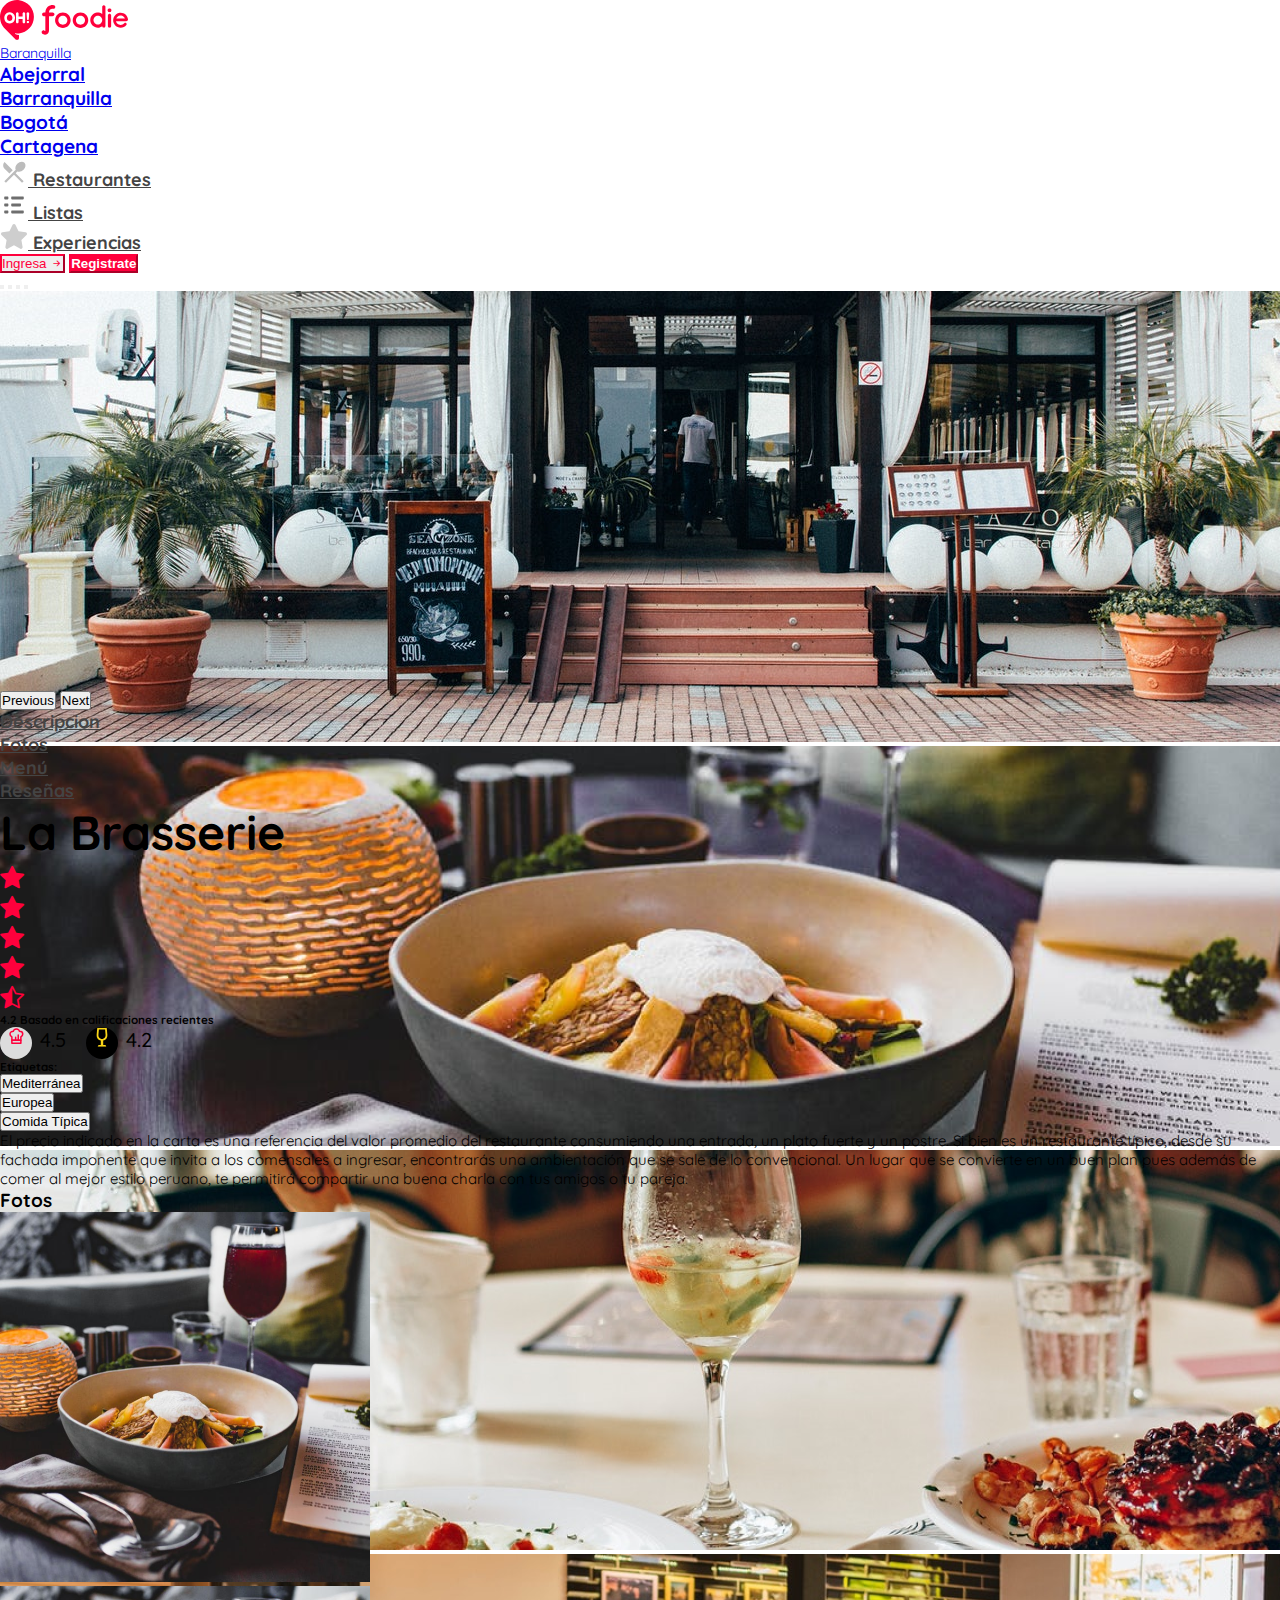
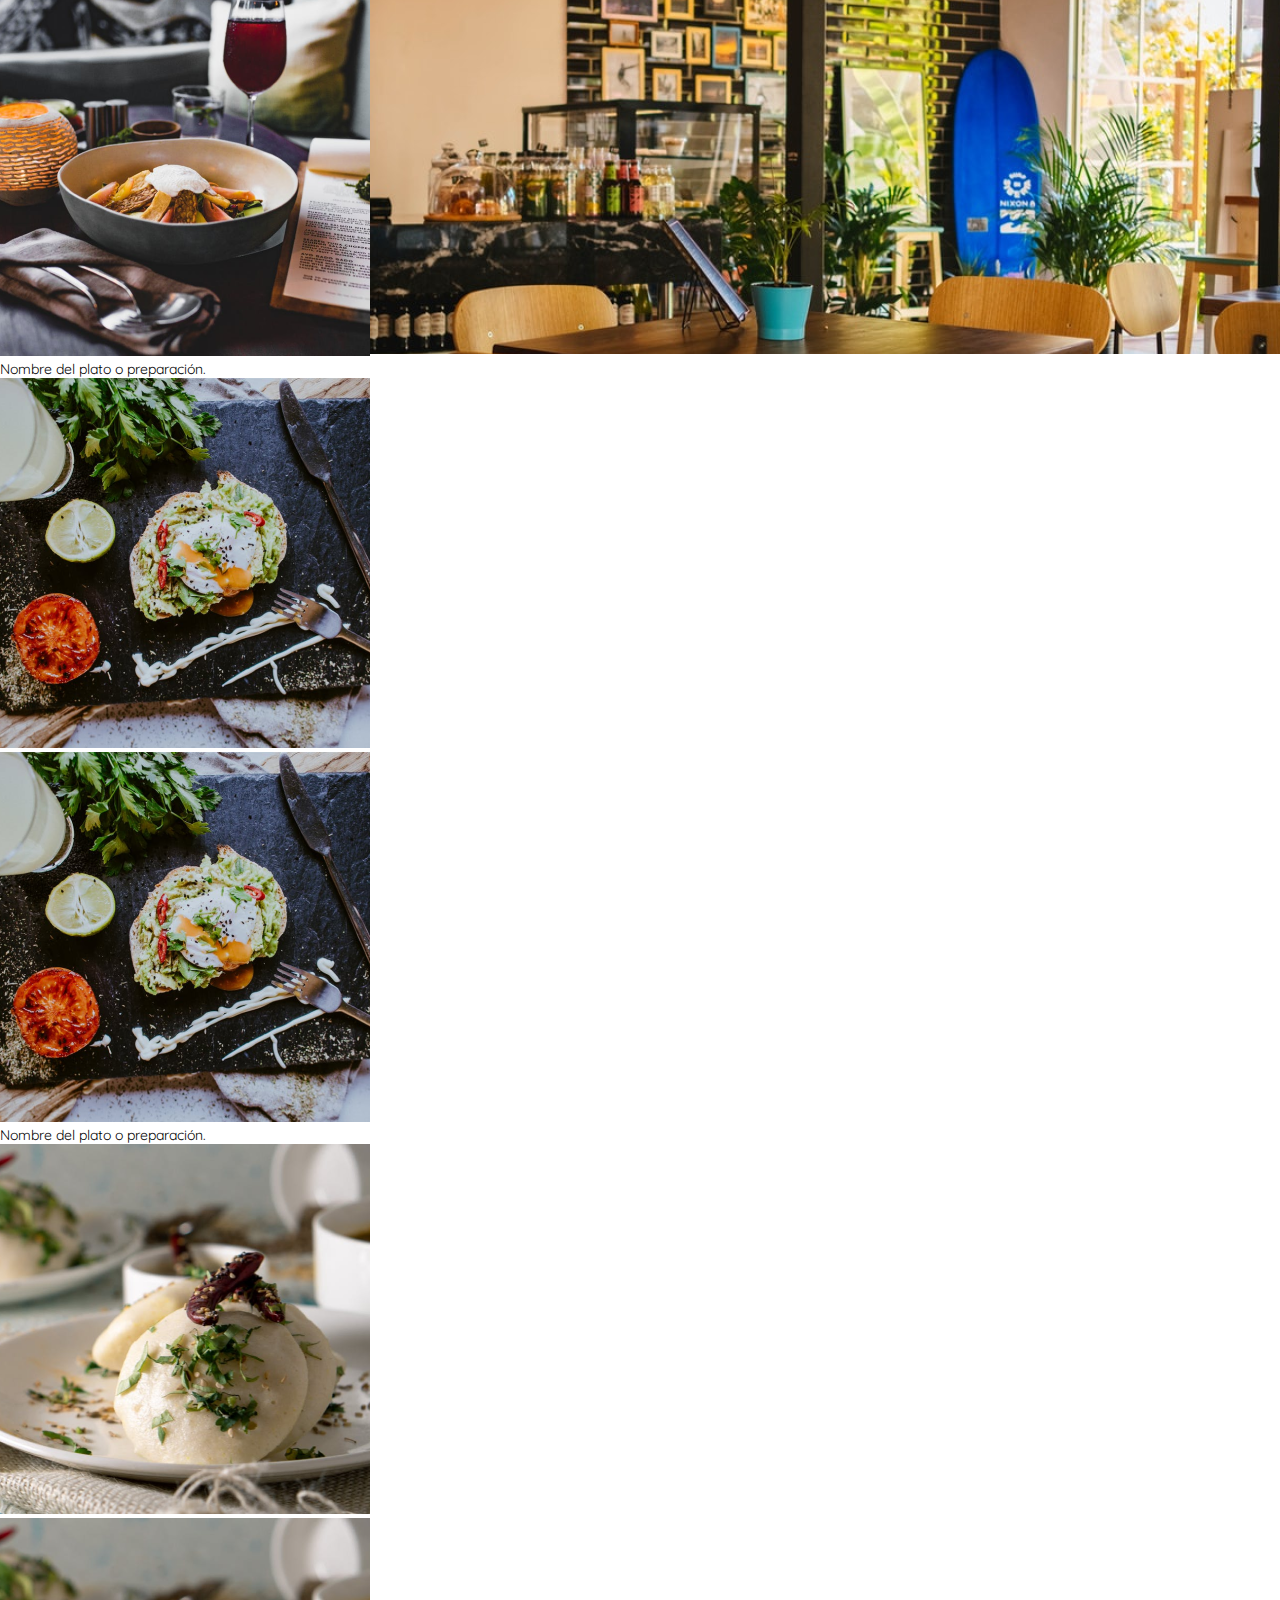
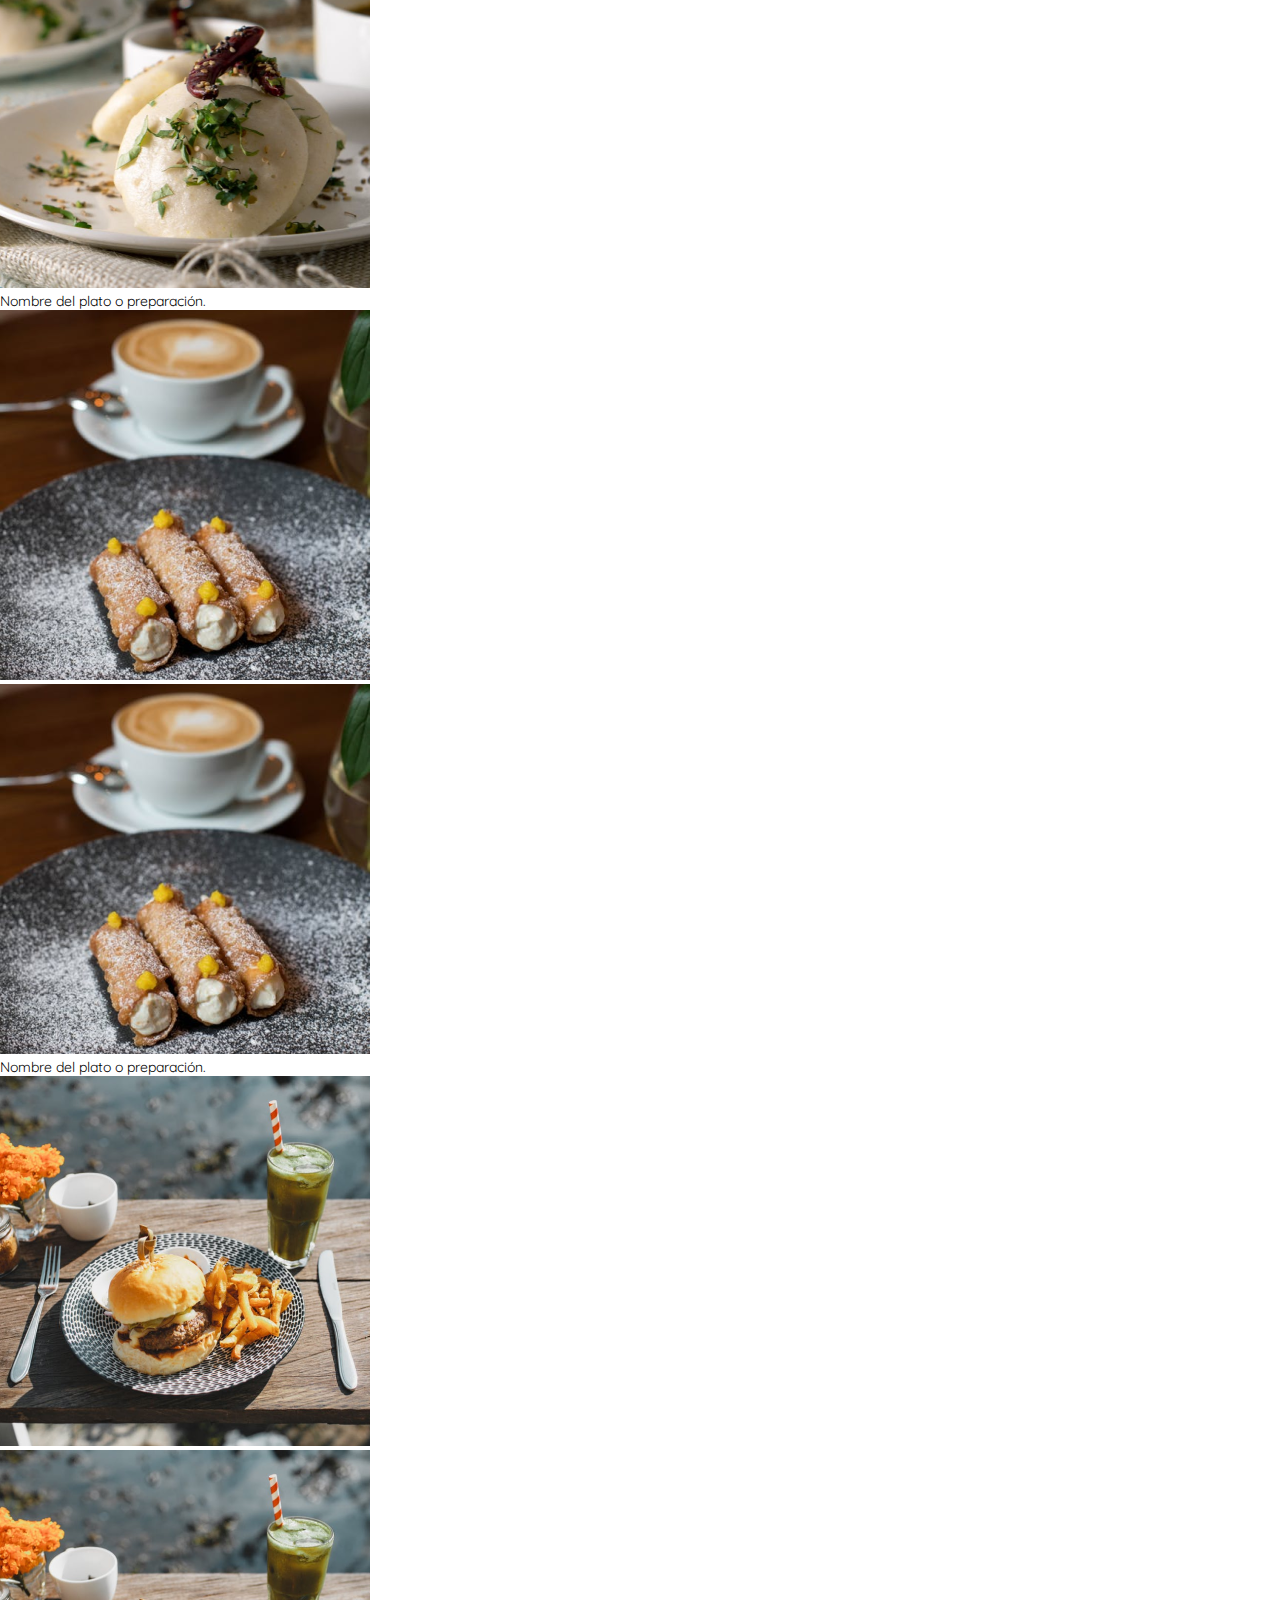
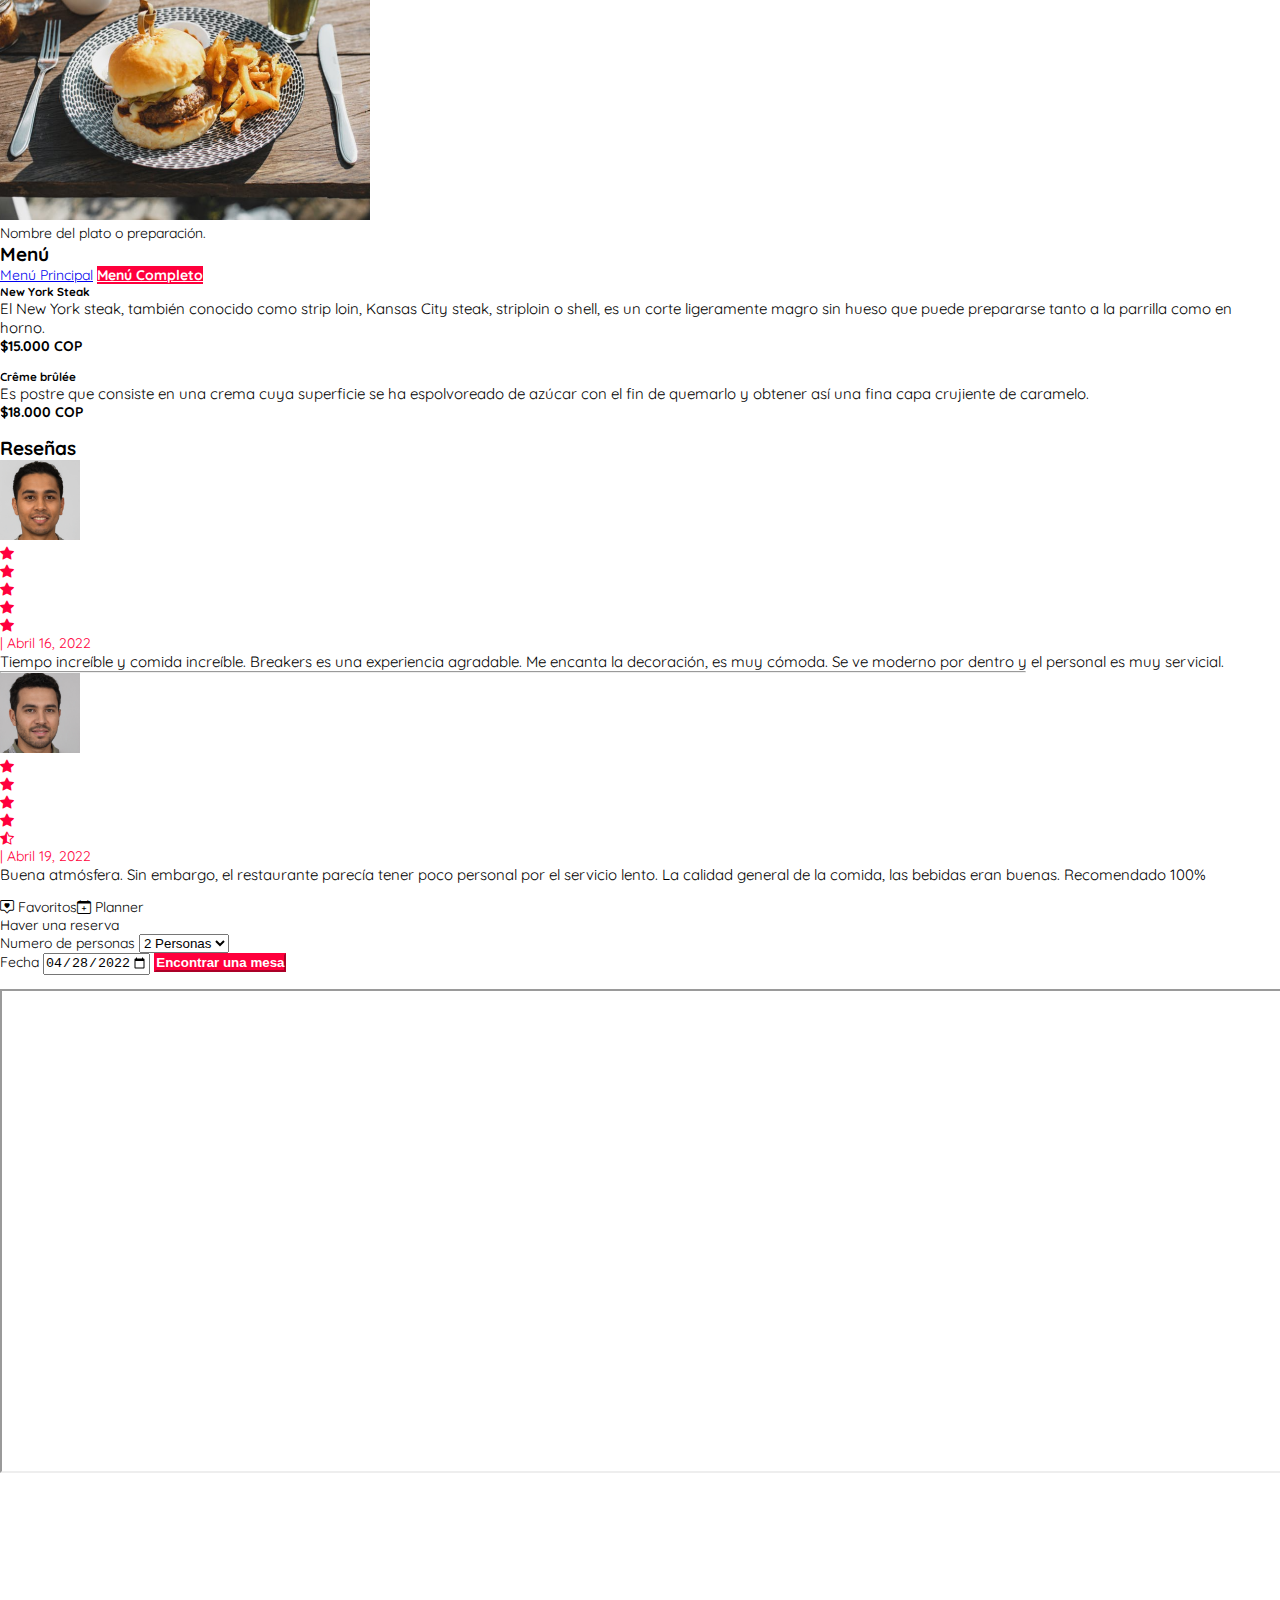
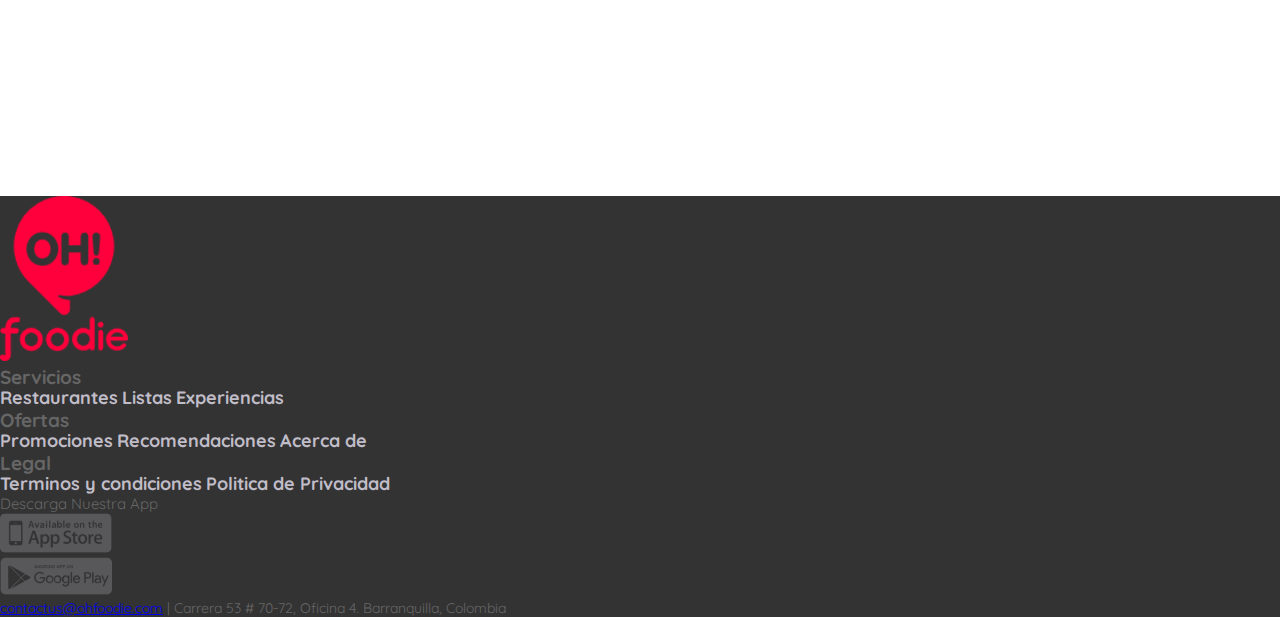
==== detalle.html @ 02bc9973 "First Pull" ====
<!doctype html>
<html lang="en">
  <head>
    <!-- Required meta tags -->
    <meta charset="utf-8">
    <meta name="viewport" content="width=device-width, initial-scale=1">
    <link rel="shortcut icon" href="img/FavIcon.png">
    <!-- CSS -->
    <link href="https://cdn.jsdelivr.net/npm/bootstrap@5.0.2/dist/css/bootstrap.min.css" rel="stylesheet" integrity="sha384-EVSTQN3/azprG1Anm3QDgpJLIm9Nao0Yz1ztcQTwFspd3yD65VohhpuuCOmLASjC" crossorigin="anonymous">
    <link rel="stylesheet" href="css/estilos.css">
    <!-- Fonts -->
    <link rel="stylesheet" href="https://cdn.jsdelivr.net/npm/bootstrap-icons@1.8.1/font/bootstrap-icons.css">
    <link rel="preconnect" href="https://fonts.googleapis.com">
    <link rel="preconnect" href="https://fonts.gstatic.com" crossorigin>
    <link href="https://fonts.googleapis.com/css2?family=Quicksand:wght@400;500;700&display=swap" rel="stylesheet">
    <title>Detalle | OH Foodie, Web App!</title>
  </head>
  <body>
<header class="container py-3 mb-0 border-bottom">
    <div class="d-flex flex-wrap align-items-center justify-content-center justify-content-md-between">
        <div class="d-flex align-items-center col-md-3 mb-2 mb-md-0 text-dark text-decoration-none">
            <a href="index.html" class="navbar-brand">
                <figure class="m-0">
                    <img src="img/LogoOhFoodieHorizontal.svg" alt="">
                </figure>
            </a>
            <div class="dropdown">
                <a class="btn btn-outline-secondary dropdown-toggle" href="#" role="button" id="dropdownMenuLink" data-bs-toggle="dropdown" aria-expanded="false">
                 <span class="icono"></span>  Baranquilla
                </a>
              
                <ul class="dropdown-menu" aria-labelledby="dropdownMenuLink">
                  <li><h3><a class="dropdown-item" href="#">Abejorral</a></li>
                  <li><h3><a class="dropdown-item" href="#">Barranquilla</a></li>
                  <li><h3><a class="dropdown-item" href="#">Bogotá</a></li>
                  <li><h3><a class="dropdown-item" href="#">Cartagena</a></li>
                </ul>
            </div>
        </div>
    
        <ul class="nav col-12 col-md-auto my-3 my-md-0 justify-content-center mb-md-0">
            <li><a href="restaurantes.html" class="nav-link h6 px-3 mb-0 link-dark"><span class="icono"><img src="img/icons/icon-restaurantes.svg" alt=""></span> Restaurantes</a></li>
            <li><a href="listas.html" class="nav-link h6 px-3 mb-0 link-dark"><span class="icono"><img src="img/icons/icon-listas.svg" alt=""></span> Listas</a></li>
            <li><a href="experiencias.html" class="nav-link h6 px-3 mb-0 link-dark"><span class="icono"><img src="img/icons/icon-exp.svg" alt=""></span> Experiencias</a></li>
        </ul>
    
        <div class="col-md-3 text-end">
            <button type="button" class="btn btn-outline-primary me-2">Ingresa <i class="bi bi-arrow-right-short"></i></button>
            <button type="button" class="btn btn-primary">Registrate</button>
        </div>
    </div>
</header>
<main>
<section class=" jumbotron slider">
    <div class="container-fluid px-0" >
        <div id="carouselExampleIndicators" class="carousel slide" data-bs-ride="carousel">
            <div class="carousel-indicators">
              <button type="button" data-bs-target="#carouselExampleIndicators" data-bs-slide-to="0" class="active" aria-current="true" aria-label="Slide 1"></button>
              <button type="button" data-bs-target="#carouselExampleIndicators" data-bs-slide-to="1" aria-label="Slide 2"></button>
              <button type="button" data-bs-target="#carouselExampleIndicators" data-bs-slide-to="2" aria-label="Slide 3"></button>
              <button type="button" data-bs-target="#carouselExampleIndicators" data-bs-slide-to="3" aria-label="Slide 4"></button>
            </div>
            <div class="carousel-inner">
              <div class="carousel-item active">
                <img src="img/slide/restaurant-detalle1.jpg" class="d-block w-100" alt="...">
              </div>
              <div class="carousel-item">
                <img src="img/slide/restaurant-detalle2.jpg" class="d-block w-100" alt="...">
              </div>
              <div class="carousel-item">
                <img src="img/slide/restaurant-detalle3.jpg" class="d-block w-100" alt="...">
              </div>
              <div class="carousel-item">
                <img src="img/slide/restaurant-detalle4.jpg" class="d-block w-100" alt="...">
              </div>
            </div>
            <button class="carousel-control-prev" type="button" data-bs-target="#carouselExampleIndicators" data-bs-slide="prev">
              <span class="carousel-control-prev-icon" aria-hidden="true"></span>
              <span class="visually-hidden">Previous</span>
            </button>
            <button class="carousel-control-next" type="button" data-bs-target="#carouselExampleIndicators" data-bs-slide="next">
              <span class="carousel-control-next-icon" aria-hidden="true"></span>
              <span class="visually-hidden">Next</span>
            </button>
          </div>
    </div>
</section><!-- Hero-->
<!--///-->
<section class="contenido py-5">
    <div class="container">
        <div class="container-fluid my-5 px-0">
            <div class="row">
                <div class="col-md-9 ">
                    <div class="card  ">
                        <div class="card-header">
                          <ul class="nav">
                            <li class="nav-item">
                              <a class="nav-link active" href="#descripcion">Descripcion</a>
                            </li>
                            <li class="nav-item">
                              <a class="nav-link" href="#fotos">Fotos</a>
                            </li>
                            <li class="nav-item">
                              <a class="nav-link" href="#menu">Menú</a>
                            </li>
                            <li class="nav-item">
                                <a class="nav-link" href="#resena">Reseñas</a>
                              </li>
                          </ul>
                        </div>
                        <div class="card-body">
                            <section id="descripcion">
                                <div class="name mb-3 border-bottom">
                                    <h1 class="h1 fw-bold">La Brasserie</h1>
                                </div><!--/name-->
                                <div class="rating">
                                    <ul class="list-inline">
                                        <li class="list-inline-item"><i class="bi bi-star-fill"></i></li>
                                        <li class="list-inline-item"><i class="bi bi-star-fill"></i></li>
                                        <li class="list-inline-item"><i class="bi bi-star-fill"></i></li>
                                        <li class="list-inline-item"><i class="bi bi-star-fill"></i></li>
                                        <li class="list-inline-item"><i class="bi bi-star-half"></i></li>
                                    </ul>
                                </div><!--/rating-->
                                <h5 class="card-title fw-bold d-block">4.2 Basado en calificaciones recientes </h5>
                                <div class="reviews d-flex mt-2 mb-4">
                                    <div class="label text-dark border py-1 px-3 me-2" data-bs-toggle="tooltip" data-bs-placement="top" title="Foodie Ranking">
                                        <span class="badge foodie"><figure><img src="img/icons/foodie-icon.svg" alt=""></figure></span> 4.5 
                                    </div> <!--/foodie-->
                                    <div class="label text-dark border py-1 px-3 ms-2" data-bs-toggle="tooltip" data-bs-placement="top" title="Foodie Pro Ranking">
                                        <span class="badge foodie-pro"><figure><img src="img/icons/foodpro-icon.svg" alt=""></figure></span> 4.2 
                                    </div> <!--/foodie-pro-->
                                </div><!--/review btns -->
                                <div class="etiquetas">
                                    <h5 class="card-title fw-bold d-inline-block">Etiquetas: </h5>
                                    <ul class="list-inline d-inline-block ms-2">
                                        <li class="list-inline-item"><button class="btn btn-sm btn-outline-secondary">Mediterránea</button></li>
                                        <li class="list-inline-item"><button class="btn btn-sm btn-outline-secondary">Europea</button></li>
                                        <li class="list-inline-item"><button class="btn btn-sm btn-outline-secondary">Comida Típica</button></li>
                                    </ul>
                                </div><!--/etiquetas-->
                              <p class="card-text">El precio indicado en la carta es una referencia del valor promedio del restaurante consumiendo una entrada, un plato fuerte y un postre. Si bien es un restaurante típico, desde su fachada imponente que invita a los comensales a ingresar, encontrarás una ambientación que se sale de lo convencional. Un lugar que se convierte en un buen plan pues además de comer al mejor estilo peruano, te permitirá compartir una buena charla con tus amigos o tu pareja.</p>
                            </section><!--/#descripcion-->
                            <section id="fotos" class="mt-4">
                                <div class="mb-3 border-bottom">
                                    <h3 class="card-title fw-bold d-block">Fotos </h3>
                                </div><!--/title-->
                                <div class="grid-gallery">
                                    <div class="container px-0">
                                        <div class="row d-flex justify-content-start">
                                            <div class="col-md-6">
                                               <a href="#" data-bs-toggle="modal" data-bs-target="#gallery-1"> <img src="img/detalle-galeria-1.png" alt="Imagen Galería" class="img-fluid  w-100 rounded"></a>
                                               <!-- Modal -->
                                                <div class="modal fade" id="gallery-1" tabindex="-1" aria-labelledby="gallery-1" aria-hidden="true">
                                                    <div class="modal-dialog">
                                                    <div class="modal-content border-0 bg-transparent">
                                                        <figure class="figure">
                                                            <img src="img/detalle-galeria-1.png" alt="Imagen del restaurante" class="img-fluid w-100">
                                                            <figcaption class="figure-caption text-center text-white pt-3">Nombre del plato o preparación.</figcaption>
                                                        </figure>
                                                    </div>
                                                    </div>
                                                </div>
                                            </div><!--/col-->
                                            <div class="col-md-6">
                                                <div class="container-fluid px-0">
                                                    <div class="row">
                                                        <div class="col-md-6">
                                                            <a href="#" data-bs-toggle="modal" data-bs-target="#gallery-2"> <img src="img/detalle-galeria-2.png" alt="Imagen Galería" class="img-fluid  w-100 rounded"></a>
                                                            <!-- Modal -->
                                                                <div class="modal fade" id="gallery-2" tabindex="-1" aria-labelledby="gallery-2" aria-hidden="true">
                                                                    <div class="modal-dialog">
                                                                    <div class="modal-content border-0 bg-transparent">
                                                                        <figure class="figure">
                                                                            <img src="img/detalle-galeria-2.png" alt="Imagen del restaurante" class="img-fluid w-100">
                                                                            <figcaption class="figure-caption text-center text-white pt-3">Nombre del plato o preparación.</figcaption>
                                                                        </figure>
                                                                    </div>
                                                                    </div>
                                                                </div>
                                                        </div><!--/col-->
                                                        <div class="col-md-6">
                                                            <a href="#" data-bs-toggle="modal" data-bs-target="#gallery-3"> <img src="img/detalle-galeria-3.png" alt="Imagen Galería" class="img-fluid  w-100 rounded"></a>
                                                            <!-- Modal -->
                                                                <div class="modal fade" id="gallery-3" tabindex="-1" aria-labelledby="gallery-3" aria-hidden="true">
                                                                    <div class="modal-dialog">
                                                                    <div class="modal-content border-0 bg-transparent">
                                                                        <figure class="figure">
                                                                            <img src="img/detalle-galeria-3.png" alt="Imagen del restaurante" class="img-fluid w-100">
                                                                            <figcaption class="figure-caption text-center text-white pt-3">Nombre del plato o preparación.</figcaption>
                                                                        </figure>
                                                                    </div>
                                                                    </div>
                                                                </div>
                                                        </div><!--/col-->
                                                    </div><!--/row-->
                                                    <div class="row mt-4">        
                                                        <div class="col-md-6">
                                                            <a href="#" data-bs-toggle="modal" data-bs-target="#gallery-4"> <img src="img/detalle-galeria-4.png" alt="Imagen Galería" class="img-fluid  w-100 rounded"></a>
                                                            <!-- Modal -->
                                                            <div class="modal fade" id="gallery-4" tabindex="-1" aria-labelledby="gallery-4" aria-hidden="true">
                                                                <div class="modal-dialog">
                                                                <div class="modal-content border-0 bg-transparent">
                                                                    <figure class="figure">
                                                                        <img src="img/detalle-galeria-4.png" alt="Imagen del restaurante" class="img-fluid w-100">
                                                                        <figcaption class="figure-caption text-center text-white pt-3">Nombre del plato o preparación.</figcaption>
                                                                    </figure>
                                                                </div>
                                                                </div>
                                                            </div>
                                                        </div><!--/col-->
                                                        <div class="col-md-6">
                                                            <a href="#" data-bs-toggle="modal" data-bs-target="#gallery-5"> <img src="img/detalle-galeria-5.png" alt="Imagen Galería" class="img-fluid  w-100 rounded"></a>
                                                            <!-- Modal -->
                                                            <div class="modal fade" id="gallery-5" tabindex="-1" aria-labelledby="gallery-5" aria-hidden="true">
                                                                <div class="modal-dialog">
                                                                <div class="modal-content border-0 bg-transparent">
                                                                    <figure class="figure">
                                                                        <img src="img/detalle-galeria-5.png" alt="Imagen del restaurante" class="img-fluid w-100">
                                                                        <figcaption class="figure-caption text-center text-white pt-3">Nombre del plato o preparación.</figcaption>
                                                                    </figure>
                                                                </div>
                                                                </div>
                                                            </div>
                                                        </div><!--/col-->
                                                    </div><!--/row-->
                                                </div><!--Container fluid -->
                                            </div><!--/col-->
                                        </div><!--/fila-->
                                    </div><!--/contenedor-->
                                </div><!--/Grid-gallery -->
                            </section><!--/#fotos-->
                            <section id="menu" class="mt-4">
                                <div class="mb-3 border-bottom">
                                    <h3 class="card-title fw-bold d-block">Menú </h3>
                                </div><!--/title-->
                                <div class="navegacion mb-4">
                                    <a href="#" class="btn btn-outline-secondary  disabled">Menú Principal</a>
                                    <a href="menuFULL.html" class="btn btn-primary">Menú Completo</a>
                                </div><!--/Nav-->
                                <div class="card fw-100"  >
                                    <div class="card-body">
                                        <div class="container-fluid px-0">
                                            <div class="row d-flex align-items-center">
                                                <div class="col-8">
                                                    <h5 class="card-title fw-bold">New York Steak</h5>
                                                    <p class="card-text">El New York steak, también conocido como strip loin, Kansas City steak, striploin o shell, es un corte ligeramente magro sin hueso que puede prepararse tanto a la parrilla como en horno. </p>
                                                </div>
                                                <div class="col-4">
                                                    <h4 class="h4 fw-bold text-center">$15.000 COP</h4>
                                                </div>
                                            </div><!--/Flex-->
                                        </div><!--/container-->
                                    </div><!--/card-body-->
                                </div><!--/card-->
                                <div class="card fw-100"  >
                                    <div class="card-body">
                                        <div class="container-fluid px-0">
                                            <div class="row d-flex align-items-center">
                                                <div class="col-8">
                                                    <h5 class="card-title fw-bold">Crême brûlée</h5>
                                                    <p class="card-text">Es postre que consiste en una crema cuya superficie se ha espolvoreado de azúcar con el fin de quemarlo y obtener así una fina capa crujiente de caramelo.  </p>
                                                </div>
                                                <div class="col-4">
                                                    <h4 class="h4 fw-bold text-center">$18.000 COP</h4>
                                                </div>
                                            </div><!--/Flex-->
                                        </div><!--/container-->
                                    </div><!--/card-body-->
                                </div><!--/card-->
                            </section><!--/#Menu-->
                            <section id="resena" class="mt-4">
                                <div class="mb-3 border-bottom">
                                    <h3 class="card-title fw-bold d-block">Reseñas </h3>
                                </div><!--/title-->
                                <div class="contenido-reviews container-fluid px-0">
                                    <div class="row g-4 align-middle">
                                        <div class="col-12 d-flex align-items-start  py-4">
                                            <img src="img/face-male2.jpg" width="80" alt="" class="align-middle my-auto img-fluid rounded-circle">
                                            <div class="mx-2 px-2">
                                                <ul class="list-inline fs-5 color-principal mb-0">
                                                    <li class="list-inline-item"><i class="bi bi-star-fill"></i></li>
                                                    <li class="list-inline-item"><i class="bi bi-star-fill"></i></li>
                                                    <li class="list-inline-item"><i class="bi bi-star-fill"></i></li>
                                                    <li class="list-inline-item"><i class="bi bi-star-fill"></i></li>
                                                    <li class="list-inline-item"><i class="bi bi-star-fill"></i></li>
                                                    <li class="list-inline-item text-dark">| Abril 16, 2022</li>
                                                </ul>
                                                <p class="card-text">Tiempo increíble y comida increíble. Breakers es una experiencia agradable. Me encanta la decoración, es muy cómoda. Se ve moderno por dentro y el personal es muy servicial. </p>
                                            </div>
                                        </div> <!--/col-->
                                        <hr class="mx-auto my-3" style="width:80%">
                                        <div class="col-12 d-flex align-items-start  py-4">
                                            <img src="img/face-male1.jpg" width="80" alt="" class="align-middle my-auto img-fluid rounded-circle">
                                            <div class="mx-2 px-2">
                                                <ul class="list-inline fs-5 color-principal mb-0">
                                                    <li class="list-inline-item"><i class="bi bi-star-fill"></i></li>
                                                    <li class="list-inline-item"><i class="bi bi-star-fill"></i></li>
                                                    <li class="list-inline-item"><i class="bi bi-star-fill"></i></li>
                                                    <li class="list-inline-item"><i class="bi bi-star-fill"></i></li>
                                                    <li class="list-inline-item"><i class="bi bi-star-half"></i></li>
                                                    <li class="list-inline-item text-dark">| Abril 19, 2022</li>
                                                </ul>
                                                <p class="card-text">Buena atmósfera. Sin embargo, el restaurante parecía tener poco personal por el servicio lento. La calidad general de la comida, las bebidas eran buenas. Recomendado 100% </p>
                                            </div>
                                        </div> <!--/col-->
                                    </div>
                                </div><!--/contenido reviews --> 
                            </section><!--/#reseñas-->
                        </div>
                      </div>
                </div><!--/resultado listado-->
                <!-- /// -->
                <aside class="col-md-3 sidebar">
                    <div class="reviews d-flex gap-1 justify-content-between mt-0 mb-3">
                        <div class=" flex-fill  btn btn-sm btn-outline-secondary" data-bs-toggle="tooltip" data-bs-placement="top" title="Foodie Ranking">
                            <i class="bi bi-chat-square-heart"></i> Favoritos 
                        </div> <!--/foodie-->
                        <div class=" flex-fill  btn btn-sm btn-outline-secondary" data-bs-toggle="tooltip" data-bs-placement="top" title="Foodie Pro Ranking">
                            <i class="bi bi-calendar-plus"></i>  Planner 
                        </div> <!--/foodie-pro-->
                    </div><!--/reviews -->
                    <div class="reservation-engine">
                        <div class="card">
                            <div class="card-header fw-bold text-center">
                              Haver una reserva
                            </div>
                            <div class="card-body">
                              <form action="">
                                <label for="floatingInputValue" class="fw-bold">Numero de personas</label>
                                <select class="form-select" aria-label="Default select example">
                                    <option >1 Persona</option>
                                    <option selected value="1">2 Personas</option>
                                    <option value="2">3 Personas</option>
                                    <option value="3">4 Personas</option>
                                </select>
                                <div class="my-2"></div>
                                <label for="floatingInputValue" class="fw-bold">Fecha</label>
                                <input type="date" class="form-control" id="start" name="trip-start" value="2022-04-28"  min="2022-04-01" max="2022-12-31">
                                <button type="submit" class="btn btn-primary w-100 my-3">Encontrar una mesa</button>
                              </form>
                            </div>
                        </div><!--/card-->
                    </div><!--/motor reserva -->
                    <div>
                        <!-- iframe Google Maps-->
                        <iframe src="https://www.google.com/maps/d/embed?mid=13K84x0CL-Ffv115IIRxyzeY8BXI&ehbc=2E312F" width="100%" height="480" class="border rounded"></iframe>
                    </div><!-- /Google Maps -->
                    <div class="sticky-top">
                        <iframe width="100%" height="315" src="https://www.youtube-nocookie.com/embed/p7CgpP3UN_c?controls=0" title="YouTube video player" frameborder="0" allow="accelerometer; autoplay; clipboard-write; encrypted-media; gyroscope; picture-in-picture" allowfullscreen></iframe>
                    </div><!--/video -->
                </aside>
            </div><!--/row-->
        </div><!--/contenedor-->
    </div><!--/container-->

</section><!--/contenido-->
</main>
<footer>
    <div class="quick-links py-5">
        <div class="container py-5">
            <div class="row">
                <div class="col-md-3">
                    <figure>
                        <img src="img/LogoOhFoodieVertical.svg" alt="">
                    </figure>
                </div><!--/col-->
                <div class="col-md-3">
                    <h3 class="h3 fw-bold text-white">Servicios</h3>
                    <a href="restaurantes.html   " class="d-block my-4">Restaurantes</a>
                    <a href="listas.html" class="d-block my-4">Listas</a>
                    <a href="experiencias.html" class="d-block my-4">Experiencias</a>
                </div><!--/col-->
                <div class="col-md-3">
                    <h3 class="h3 fw-bold text-white">Ofertas</h3>
                    <a href="#" class="d-block my-4">Promociones</a>
                    <a href="#" class="d-block my-4">Recomendaciones</a>
                    <a href="#" class="d-block my-4">Acerca de</a>
                </div><!--/col-->
                <div class="col-md-3">
                    <h3 class="h3 fw-bold text-white">Legal</h3>
                    <a href="#" class="d-block my-4">Terminos y condiciones</a>
                    <a href="#" class="d-block my-4">Politica de Privacidad</a>
                    <div class="download-app">
                        <p class="muted">Descarga Nuestra App</p>
                        <ul class="list-inline">
                            <li class="list-inline-item"><a href="#"><img src="img/btn-appStore.png" alt="Descargar desde el App Store"></a></li>
                            <li class="list-inline-item"><a href="#"><img src="img/btn-googlePlay.png" alt="Descargar desde Google Play Store"></a></li>
                        </ul>
                    </div><!--/download-app-->
                </div><!--/col-->
            </div><!--/row-->
        </div><!--/container-->
    </div><!--/links-->
    <div class="copy py-4 fw-bolder bg-dark">
        <div class="container text-center fs-6">
            <a href="mailto:contactus@ohfoodie.com" class="text-white">contactus@ohfoodie.com</a> | Carrera 53 # 70-72, Oficina 4. Barranquilla, Colombia
        </div><!--/container-->
    </div><!--/copy-->
</footer>
    <!--  JavaScript -->
    <script src="https://cdn.jsdelivr.net/npm/bootstrap@5.1.3/dist/js/bootstrap.bundle.min.js" integrity="sha384-ka7Sk0Gln4gmtz2MlQnikT1wXgYsOg+OMhuP+IlRH9sENBO0LRn5q+8nbTov4+1p" crossorigin="anonymous"></script>
    
    <script src="js/scripts.js"></script>
  </body>
</html>
---- css/estilos.css ----
/*-------------------------------------------*\ 
   Indice
   - Colores
   - Fuentes y Tipografia
   - Botones
   - Estilos General
   - Navegacion 
   - Cards
   - Carousel
   - Jumbotron
   - Layout - RWD
\*-------------------------------------------*/
*{
    margin: 0;
    padding: 0;
}
a{
    -webkit-transition: all .2s ease-in-out;
    -moz-transition: all .2s ease-in-out;
    -o-transition: all .2s ease-in-out;
    transition: all .2s ease-in-out;
}
/*-------------------------------------------*\
    Colores
\*-------------------------------------------*/
:root {
    --color-primario:#FF003C;
    --color-secundario:#247F9E;
    --gris-oscuro: #333;
    --gris-claro: #666;
}
/*-------------------------------------------*\
    Fonts
\*-------------------------------------------*/
body{
    font-family: 'Quicksand', sans-serif;
    font-size: 14px;
}
h1{
    font-size: 48px;
    font-weight: bold;
    line-height: auto;
}
h2{
    font-size: 24px;
    font-weight: bold;
}
h3{
    font-size: 19px;
}
p{
    font-size: 15px;
    font-weight: medium;
}
/*-------------------------------------------*\
    botones
\*-------------------------------------------*/
.btn-primary {
    color: #fff;
    font-weight: bold;
    background-color: var(--color-primario);
    border-color: var(--color-primario);
}
.btn-primary:hover {
    color: whitesmoke;
    background: #BB0E37;
    border-color: var(--color-primario);
}
.btn-outline-primary {
    color: var(--color-primario);
    border-color:var(--color-primario);
}
.btn-outline-primary:hover {
    color: whitesmoke;
    background-color: var(--color-primario);
    border-color: var(--color-primario);
}
.btn-outline-primary:hover svg{
    fill: white;
}
a.link{
    color:var(--color-primario);
    text-decoration: none;
}
a.link:hover{
    text-decoration: underline;
}
/*-------------------------------------------*\
    Estilos Generales
\*-------------------------------------------*/
.heading{
    font-style: normal;
    font-weight: 700;
    text-decoration: none;
    color:var(--gris-claro);
}
.heading span{
    color: #111;
}
footer{
    background-color:var(--gris-oscuro);
    color: var(--gris-claro);
}
footer .quick-links a{
    text-decoration: none;
    font-size: 18px;
    color: #C0BDC8;
    line-height: 2ex;
    font-weight: 700;
}
footer .quick-links a:hover{
    color: whitesmoke;
}
/*-------------------------------------------*\
    Navegacion
\*-------------------------------------------*/
nav{
    display: inherit;
}
.nav-link{
    font-weight: bold;
    color: #444;
    font-size:18px ;
}
.nav-link:hover{
    color: var(--color-primario);
}
.active .nav-link{
    color:var(--color-primario);
}
.nav-link .icono{
    filter: grayscale(1);
}
.nav-link:hover .icono, .nav-link:focus .icono, .active>.nav-link .icono{
    filter: grayscale(0);
}
.dropdown-menu .dropdown-item:focus, .dropdown-menu .dropdown-item:hover {
    color: whitesmoke;
    background-color: var(--color-secundario);
}

/*-------------------------------------------*\
    Cards
\*-------------------------------------------*/


.card{
    margin-bottom: .9rem;
    border-radius: 10px;
    overflow: hidden;
    /* Just in case */
}
.card-header{
    background-color: transparent;
}
.card-tooltip{
    margin: 8px auto;
}
.card-tooltip .ubicacion{
    font-size: 14px;
    vertical-align: middle;
    text-align: initial;
    line-height: 1rem;
}
.card-tooltip .precios{
    font-size: 1rem;
    font-weight: 600;
    color: #000;
}
.card-tooltip .precios span{color: #666;}
.card-tooltip .horario {
    margin: 8px auto;
    font-weight: bold;
    color: var(--gris-oscuro);
}
.lists-cards .card.bg-dark:after{
    content: '';
    position: absolute;
    left: 0;
    right: 0;
    bottom: 0;
    top: 0;
    width: 100%;
    display: inline-block;
    background-color: #11111185;
    height: auto;
    z-index: 2;
}
.lists-cards .card-img-overlay {
    padding: 45px;
    text-align: start;
    align-items: center;
    z-index: 3;
}
.lists-cards .card-img-overlay h3{
    font-size: 24px;    
    font-weight: bold;
}
.lists-cards a{
    position: relative;
    top: 0;
}
.lists-cards a:hover{
    top: -2px;
}
.lists-cards .card{
    filter: brightness(0.9);
}
.lists-cards a:hover .card{
    filter: brightness(1);
}
.exp-cards{
    display: inherit;
}
.exp-cards img.card-img-top{
    margin-bottom: -50px;
}
.exp-cards .card-body{
    background-color: #fff;
}
.card.cta{
    padding: 10px 12px;
    border: 2px solid #EEEEEE;
    box-sizing: border-box;
    border-radius: 55.5px;
}
.cta .cta-title{
    font-style: normal;
    font-weight: 700;
    font-size: 16px;
    line-height: 19px;
    display: flex;
    align-items: center;
}
a>.cta .cta-title{
    color: #000;
    text-decoration: none;
}
.card-listado{
    display: block;
    margin-bottom: 1.3rem;
}
.card-listado .card-body{
    padding: .5rem 1rem;
}
.card-listado .card-title{
    font-style: normal;
    font-weight: 700;
    font-size: 24px;
    line-height: 30px;
    /* identical to box height */
    display: flex;
    align-items: center;
    color: #222222;
}
.card-listado .card-subtitle{
    font-style: normal;
    font-weight: 500;
    font-size: 15px;
    line-height: 19px;
}
.card-listado .card.w-100{
    max-height: max-content;
}
/*-------------------------------------------*\
    Carousel
\*-------------------------------------------*/
.carousel-control-next {
    right: .5px;
}
.carousel-control-prev {
    left: .5px;
}
.carousel-control-next, .carousel-control-prev{
    width: initial;
}
.carousel-control-prev .icono,.carousel-control-next .icono {
    width: 32px;
    height: 32px;
}
/*-------------------------------------------*\
    Banners - Jumbotron
\*-------------------------------------------*/
.jumbotron{
    background-blend-mode: darken;
    background-position: center!important;
    background-size: cover!important;
}
.bg-hero{
    background: url(../img/bg-hero-home.png) #00000040 no-repeat;
}
.bg-restaurantes{
    background: url(../img/bg-restaurantes.png) #00000040 no-repeat;
}
.bg-listas{
    background: url(../img/bg-listas.png) #00000040 no-repeat;
}
.bg-experiencias{
    background: url(../img/bg-experiencias.png) #00000040 no-repeat;
}
.bg-listado{
    background: url(../img/bg-listado.png) #00000040 no-repeat;
}
.jumbotron.slider{
    padding: 0;
    margin: 0;
}
.jumbotron.slider .carousel-inner{
    max-height: 400px;
}

/*-------------------------------------------*\
    Layout - Responsive Web Design
\*-------------------------------------------*/
.color-principal{
    color: var(--color-primario);
}
.color-secundario{
    color: var(--color-secundario);
}

.bg-gray-linear{
    background:linear-gradient(180deg, #FFFFFF 0%, #ddd 100%);
}
.banner_promotion {
    background-image: url(../img/bg-promoDEMO.png);
    background-size: cover;
    background-position: center;
    background-repeat: no-repeat;
}
.reviews {display:flex;}
.reviews .label{
    display: inherit;
    text-align: center;
    padding-right: 20px;
    font-size: 20px;
    font-weight: 500;
}
.reviews .label>.badge{
    display: inline-block;
    border-radius: 50px;
    margin-right: 0.8em;
    height: 32px;
    width: 32px;
    text-align: center;
    line-height: 2em;
    font-size: x-small;
}
.badge.foodie{
    background-color: gainsboro;
}
.badge.foodie-pro{
    background-color: black;
}
.rating{
    display: block;
}
.rating .list-inline-item > i {
    font-size: 1.5rem;
    color: var(--color-primario);
}
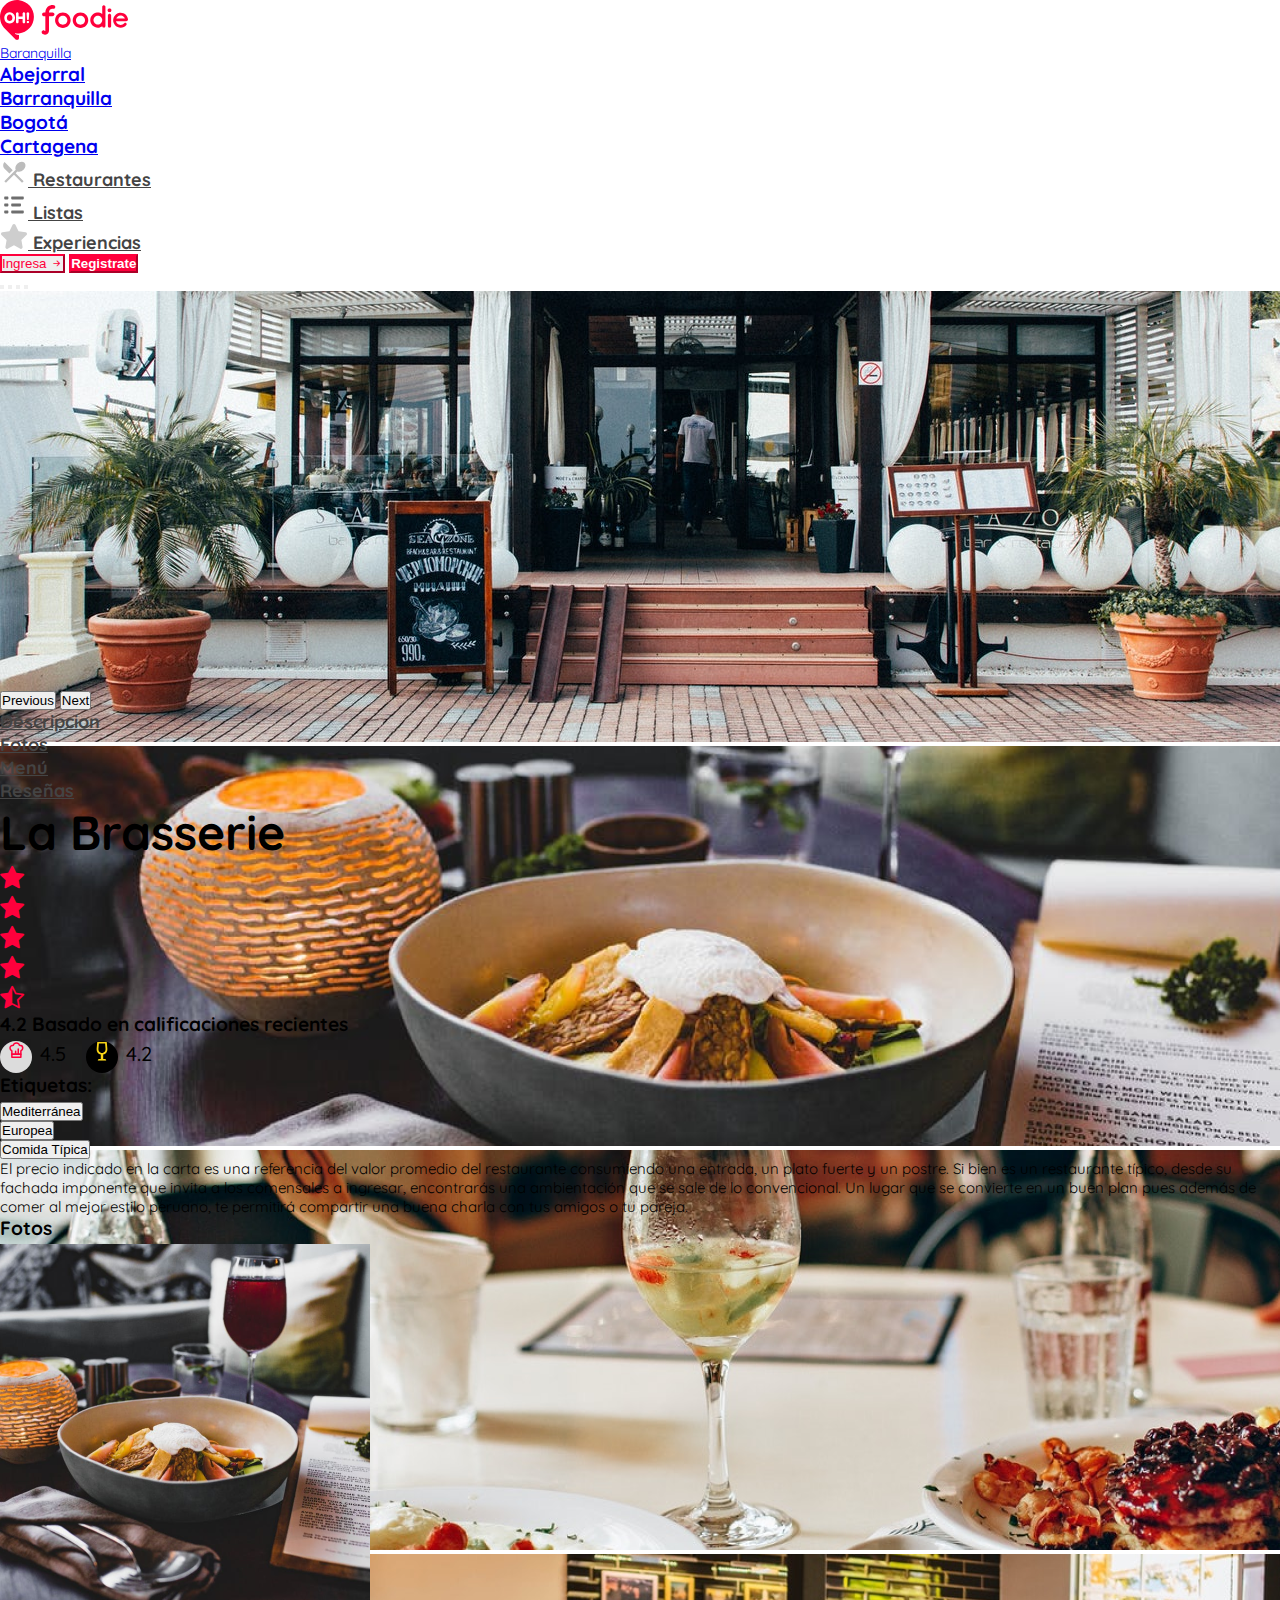
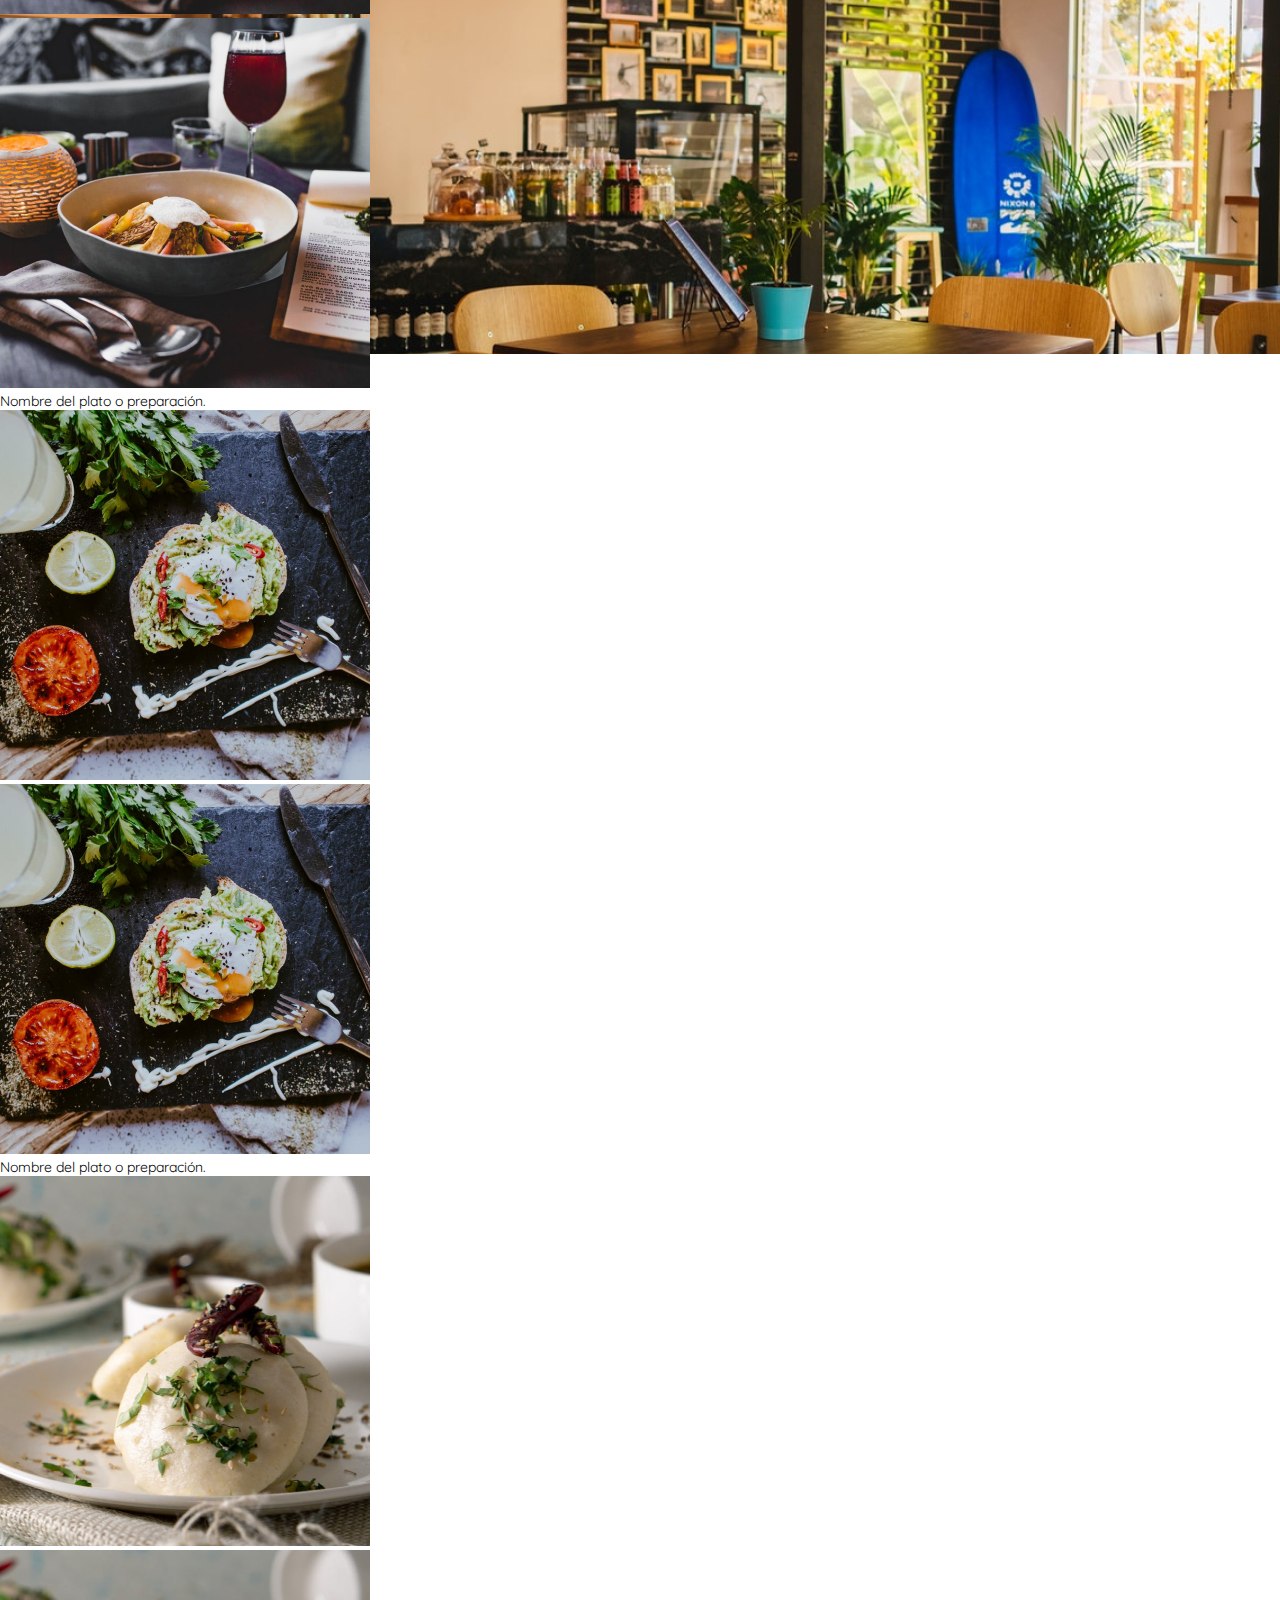
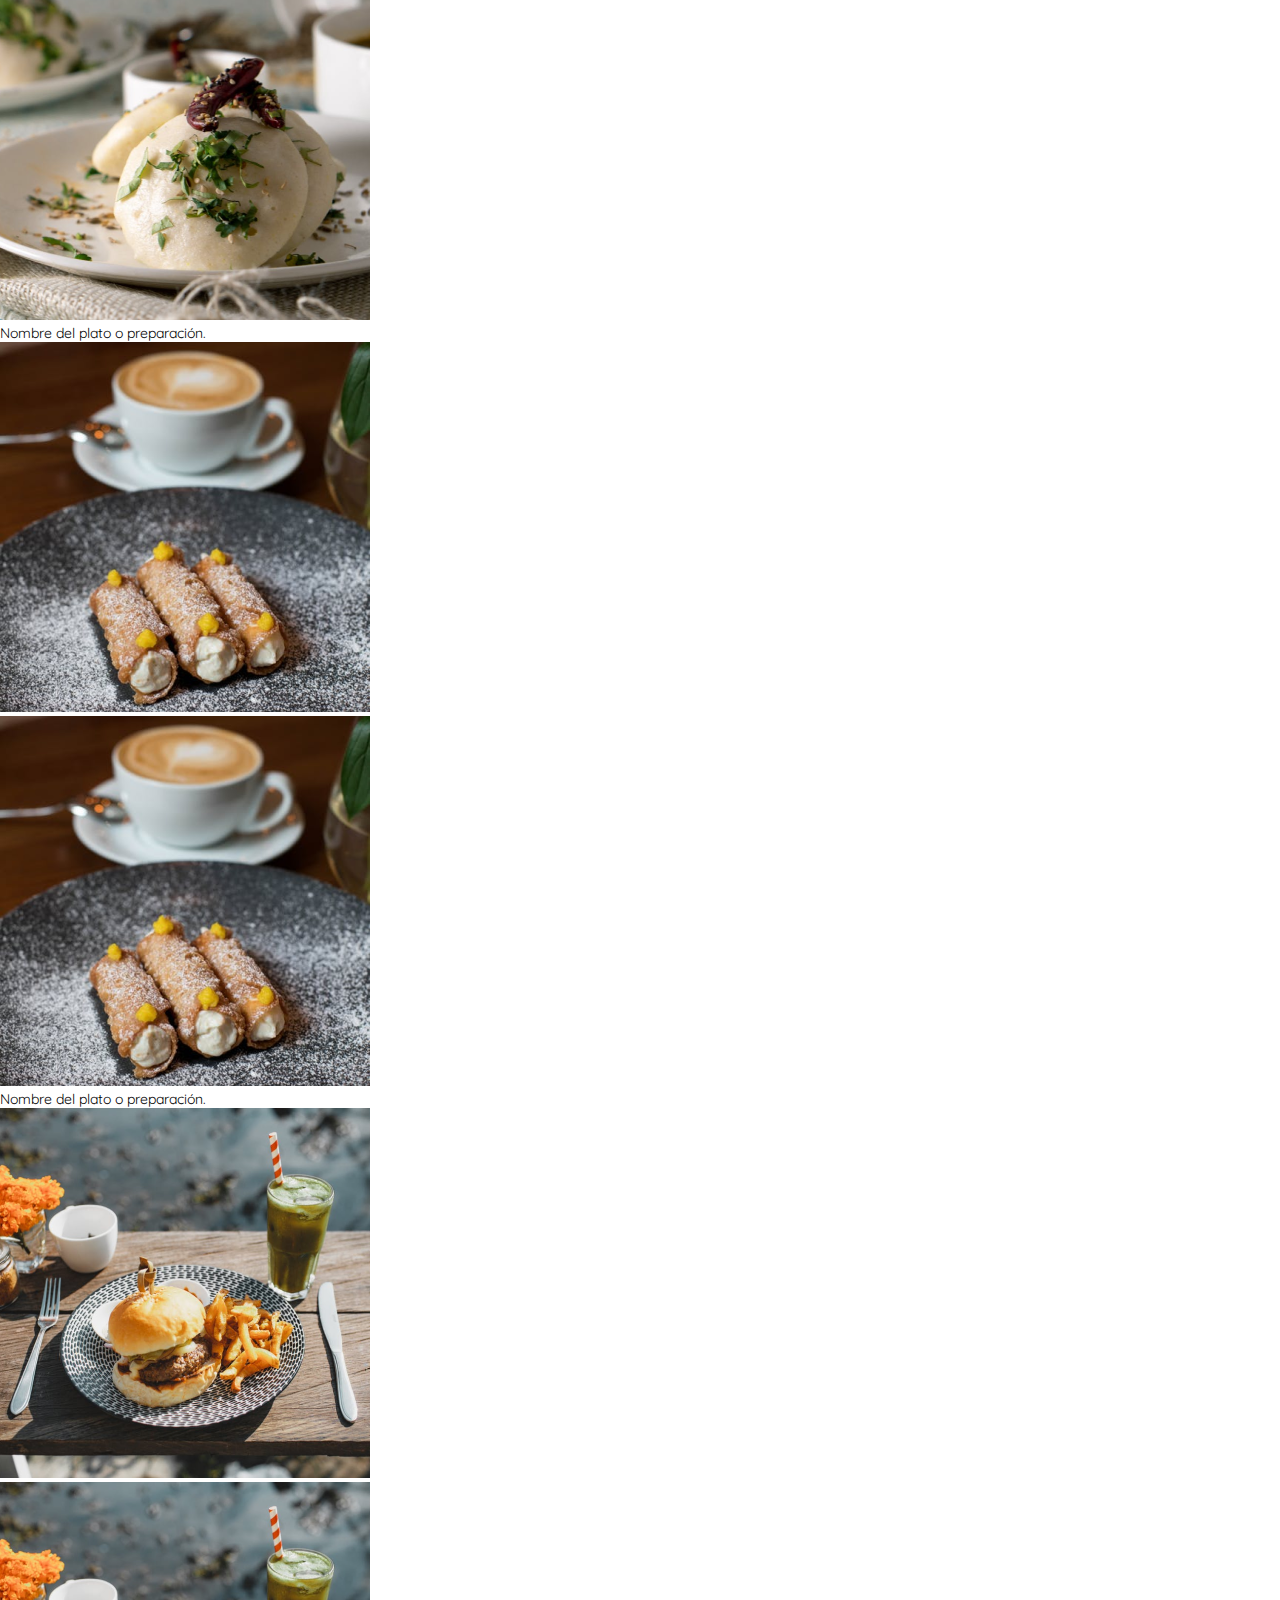
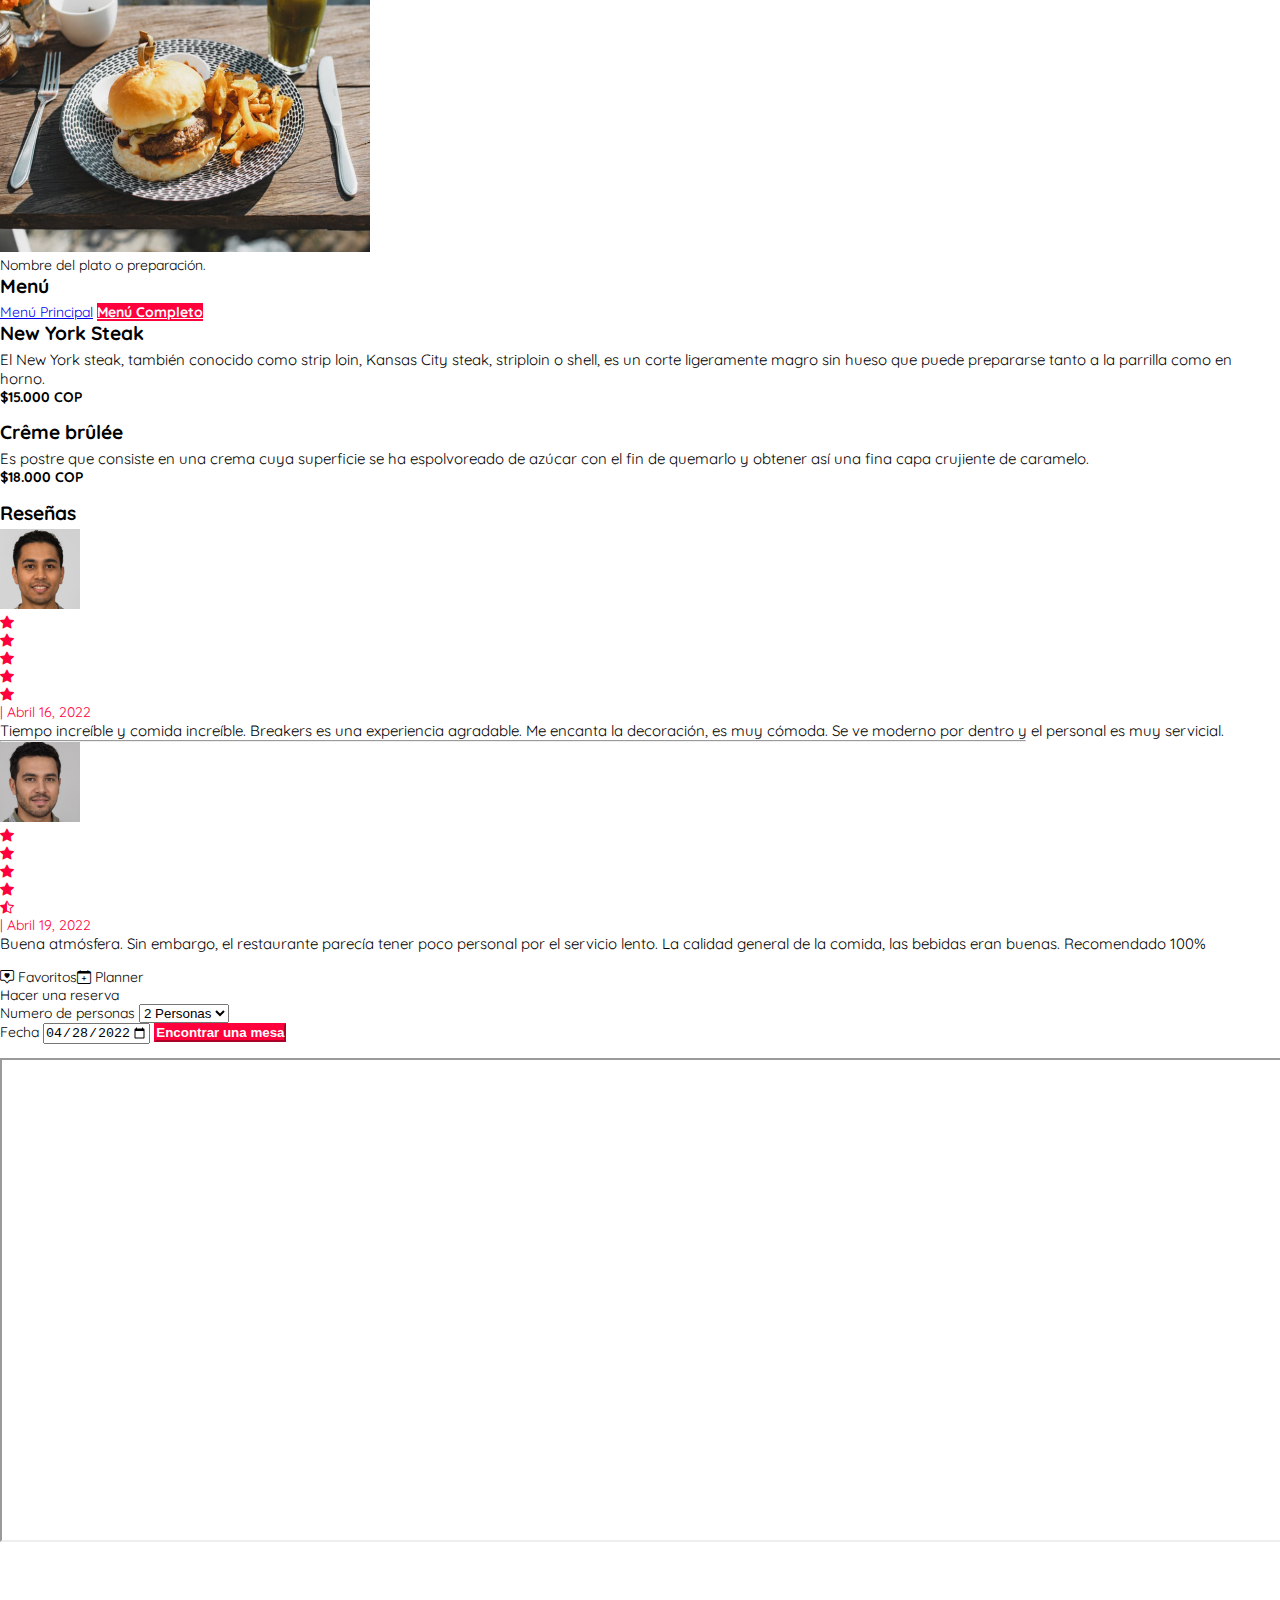
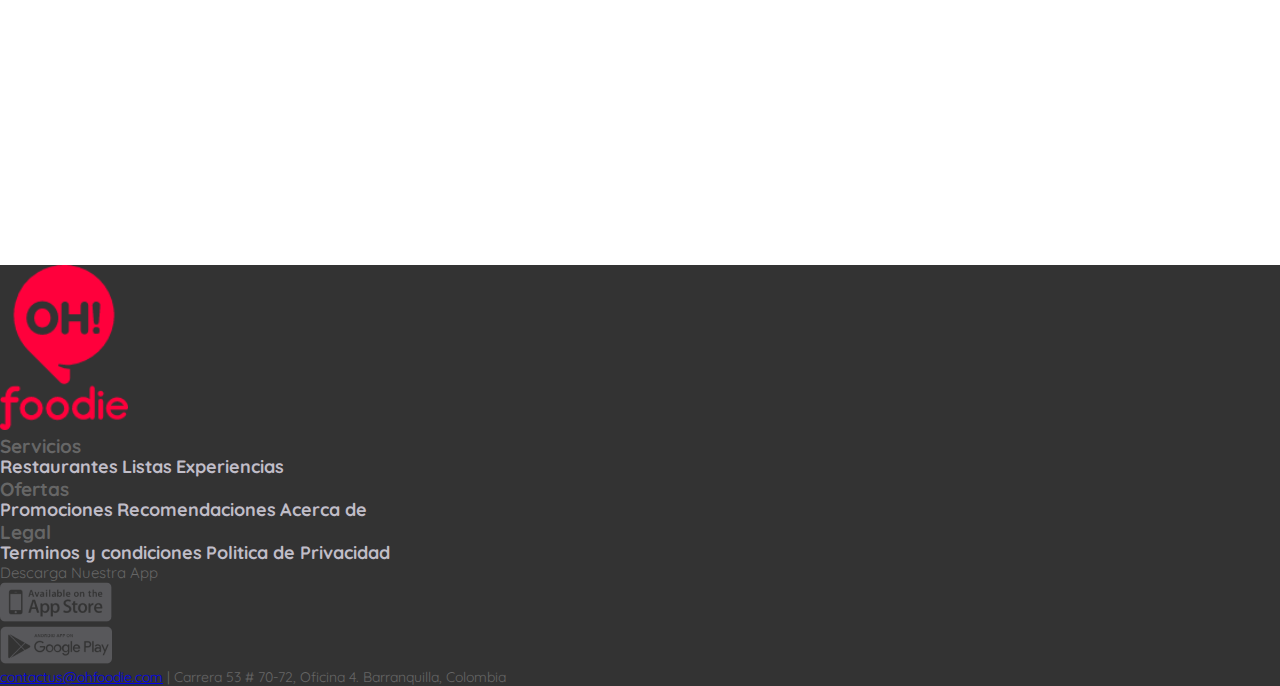
==== commit f9dac1b6: "Actualizado Detalle Experiencias" ====
--- a/detalle.html
+++ b/detalle.html
@@ -323,7 +323,7 @@
                     <div class="reservation-engine">
                         <div class="card">
                             <div class="card-header fw-bold text-center">
-                              Haver una reserva
+                              Hacer una reserva
                             </div>
                             <div class="card-body">
                               <form action="">
--- a/css/estilos.css
+++ b/css/estilos.css
@@ -154,14 +154,22 @@
 .card-header{
     background-color: transparent;
 }
+.card-title {
+    margin-bottom: 0.3rem;
+    font-size: 1.2rem;
+}
 .card-tooltip{
     margin: 8px auto;
+}
+.card-tooltip .info{
+    direction: ltr;
+    margin-top: 1rem;
 }
 .card-tooltip .ubicacion{
     font-size: 14px;
     vertical-align: middle;
     text-align: initial;
-    line-height: 1rem;
+    min-height: 3rem;
 }
 .card-tooltip .precios{
     font-size: 1rem;
@@ -170,7 +178,7 @@
 }
 .card-tooltip .precios span{color: #666;}
 .card-tooltip .horario {
-    margin: 8px auto;
+    margin-bottom:1.52rem;
     font-weight: bold;
     color: var(--gris-oscuro);
 }
@@ -206,6 +214,7 @@
 }
 .lists-cards .card{
     filter: brightness(0.9);
+    max-height: 474px;
 }
 .lists-cards a:hover .card{
     filter: brightness(1);
@@ -302,6 +311,9 @@
 .bg-listado{
     background: url(../img/bg-listado.png) #00000040 no-repeat;
 }
+.bg-exp-detalle{
+    background: url(../img/bg-exp-detalle.png) #00000040 no-repeat;
+}
 .jumbotron.slider{
     padding: 0;
     margin: 0;
@@ -319,7 +331,9 @@
 .color-secundario{
     color: var(--color-secundario);
 }
-
+.bg-principal{
+    background-color: var(--color-primario);
+}
 .bg-gray-linear{
     background:linear-gradient(180deg, #FFFFFF 0%, #ddd 100%);
 }
@@ -360,3 +374,50 @@
     font-size: 1.5rem;
     color: var(--color-primario);
 }
+.precio{
+    display: block;
+    color: var(--gris-oscuro);
+}
+.precio span{
+    color: var(--color-primario);
+    font-weight: 800;
+    font-size: 1.2em;
+}
+
+/* Score Card */
+.score{
+    display: block;
+}
+
+.main-score{
+    width: 22%;
+    padding: 20px 0;
+}
+.scores-data{
+    width: 78%;
+}
+.item-score{
+    padding: 20px 0;
+    text-align: center;
+}
+.item-score-value{
+    border-radius: 50%;
+    background-color:#3c3c3c24;
+    height: 6rem;
+    width: 6rem;
+    align-items: center;
+    justify-content: center;
+    display: flex;
+    font-size: 5rem;
+    margin: 15px auto;
+}
+.item-score-value>p{
+    font-size: 3rem;
+    margin: 0;
+    font-weight: 600;
+    color: #666;
+}
+.item-score-titulo{
+    font-size: 1.1rem;
+    text-align: center;
+}